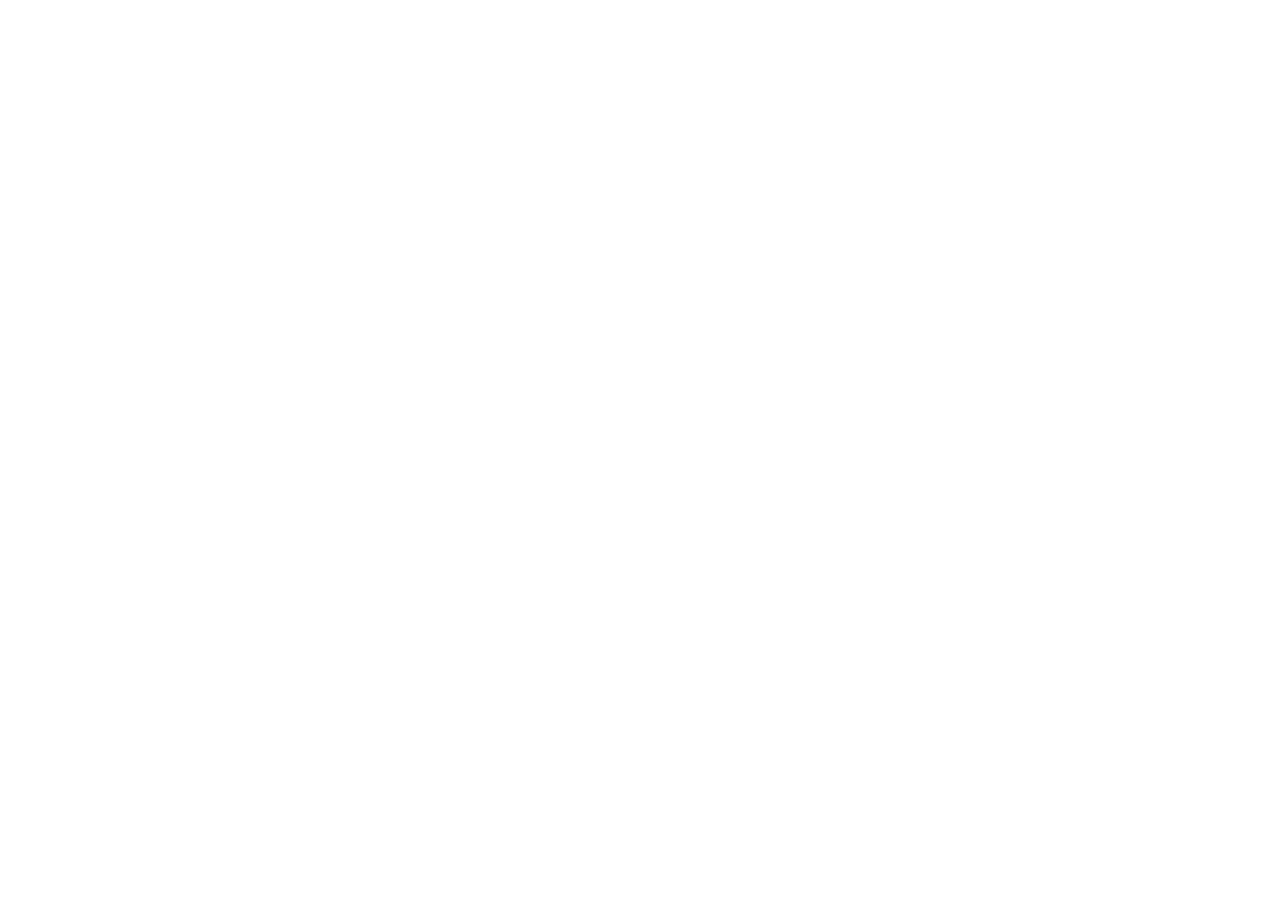
==== ervaring.html @ 281cae29 "Initial commit" ====
<!DOCTYPE html>
<html lang="en">
<head>
    <meta charset="UTF-8">
    <meta name="viewport" content="width=device-width, initial-scale=1.0">
    <title>Mijn Ervaring</title>
    <link rel="stylesheet" href="style.css">
</head>
<body>
    <header>

    </header>
    <!--Einde Header / Begin Main-->
    <main>

    </main>
    <!--Einde Main / Begin Footer-->
    <footer>

    </footer>
    
</body>
</html>
---- style.css ----
* {
    margin: 0;
    padding: 0;
    box-sizing: border-box;
}

body {
    font-family: sans-serif;
}

h1 {
    text-align: center;
    margin: 20px 0px 0px;
}
header p {
    text-align: center;
    margin-bottom: 30px;
}
header {
    background-color: rgb(255, 255, 255);
}

main {
    background-image: linear-gradient(#e5b8dc,#b7a8f6);
    background-repeat: no-repeat;
}

.topbar {
    display: flex;
    justify-content: center;
    background-color: darkslategray;
}
.topbarlogo {
    height: 50px;
    padding: 5px;
    width: auto;
}

.headerbar {
    display: flex;
    justify-content: center;
    padding: 20px;
}
.mainlogo {
    height: 200px;
    width: auto;
}

.shopfront {
    height: 280px;
    width: auto;
    margin-bottom: 20px;
    border-radius: 20px;
}
.shopfrontdiv {
    display: flex;
    justify-content: center;
}

.pijlomlaag {
    height: 50px;
    width: auto;
    margin: 20px 0px 40px;
}

.lijndiv {
    max-width: 100%;
}

.beschrijving {
    text-align: center;
    margin: 0px 1em;
}

.beschrijving h2 {
    margin: 10px;
}
.italic {
    font-style: italic;
}
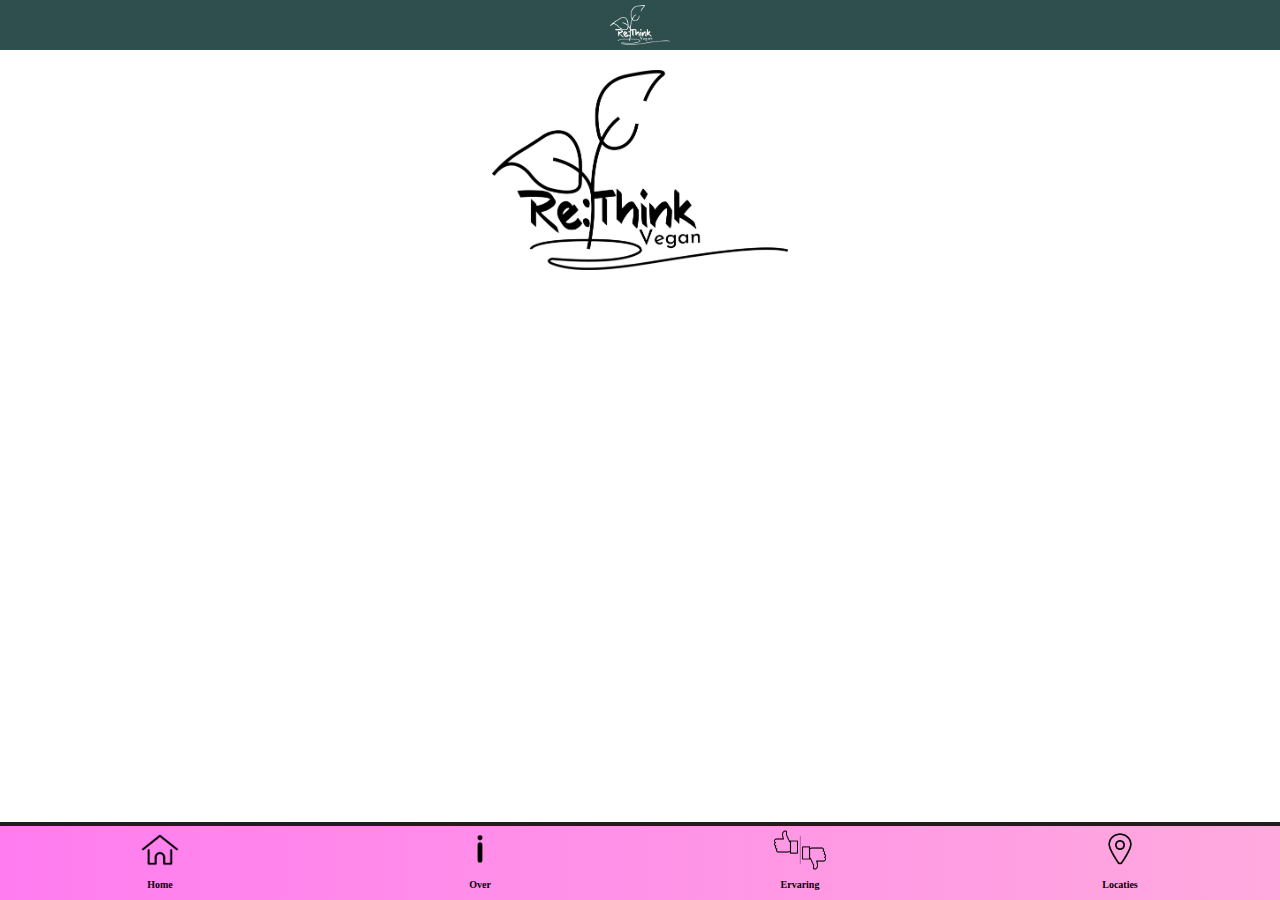
==== commit 8829dc5d: "update" ====
--- a/ervaring.html
+++ b/ervaring.html
@@ -8,7 +8,13 @@
 </head>
 <body>
     <header>
-
+        <!--Afbeeldingen-->
+        <figure class="topbar">
+            <img src="images/logowit.png" class=topbarlogo alt="logo bovenste balk">
+        </figure>
+        <figure class="headerbar">
+            <img src="images/rethinklogo.png" class="mainlogo" alt="logo rethink vegan">
+        </figure>
     </header>
     <!--Einde Header / Begin Main-->
     <main>
@@ -16,8 +22,28 @@
     </main>
     <!--Einde Main / Begin Footer-->
     <footer>
+                <!--Navigatie-->
+                <nav>
+                    <ul>
+                        <li>
+                            <a href="index.html"><img src="images/home.png" class="navicons" alt="home"></a>
+                            <p>Home</p>
+                        </li>
+                        <li>
+                            <a href="over.html"><img src="images/iconi.png" class="navicons" alt="over"></a>
+                            <p>Over</p>
+                        </li>
+                        <li>
+                            <a href="ervaring.html"><img src="images/meningicon.png" class="navicons" alt="ervaring"></a>
+                            <p>Ervaring</p>
+                        </li>
+                        <li>
+                            <a href="locaties.html"><img src="images/pinpoint.png" class="navicons" alt="locaties"></a>
+                            <p>Locaties</p>
+                        </li>
+                    </ul>
+                </nav>
+    </footer>
 
-    </footer>
-    
 </body>
 </html>--- a/style.css
+++ b/style.css
@@ -4,9 +4,45 @@
     box-sizing: border-box;
 }
 
+.italic {
+    font-style: italic;
+}
+
 body {
     font-family: sans-serif;
 }
+
+/*Navigatie*/
+nav {
+    position: fixed;
+    bottom: 0;
+    left: 0;
+    width: 100%;
+}
+ul {
+    list-style-type: none;
+    display: flex;
+    justify-content: space-evenly;
+    background-image: linear-gradient(to right, rgb(255, 124, 240),rgb(255, 169, 222));
+    border-top: solid rgb(30, 30, 30) 4px;
+}
+nav li {
+    width: 100%;
+    text-align: center;
+    padding-top: 4px;
+}
+nav li img {
+    height: 40px;
+    width: auto;
+}
+nav li p {
+    color: rgb(0, 0, 0);
+    font-size: 10px;
+    margin: 5px 0px 10px;
+    font-family: 'Lucida Sans';
+    font-weight: bold;
+}
+/*Einde Navigatie*/
 
 h1 {
     text-align: center;
@@ -47,7 +83,7 @@
 }
 
 .shopfront {
-    height: 280px;
+    height: 260px;
     width: auto;
     margin-bottom: 20px;
     border-radius: 20px;
@@ -55,12 +91,18 @@
 .shopfrontdiv {
     display: flex;
     justify-content: center;
+    border-bottom: solid #b7a8f6 5px;
+    margin: 0px 20px;
 }
 
 .pijlomlaag {
     height: 50px;
     width: auto;
     margin: 20px 0px 40px;
+}
+.pijlomlaagdiv {
+    display: flex;
+    justify-content: center;
 }
 
 .lijndiv {
@@ -75,6 +117,23 @@
 .beschrijving h2 {
     margin: 10px;
 }
-.italic {
-    font-style: italic;
+
+.socialmedia {
+    display: flex;
+    justify-content: space-evenly;
+    margin: 20px 0px 7px;
+}
+.mediaicon {
+    height: 30px;
+    width: auto;
+}
+.medialinks {
+    display: flex;
+    justify-content: space-evenly;
+}
+.medialinks p {
+    font-size: 10px;
+    color: white;
+    font-family: 'Lucida Sans';
+    margin-bottom: 100px;
 }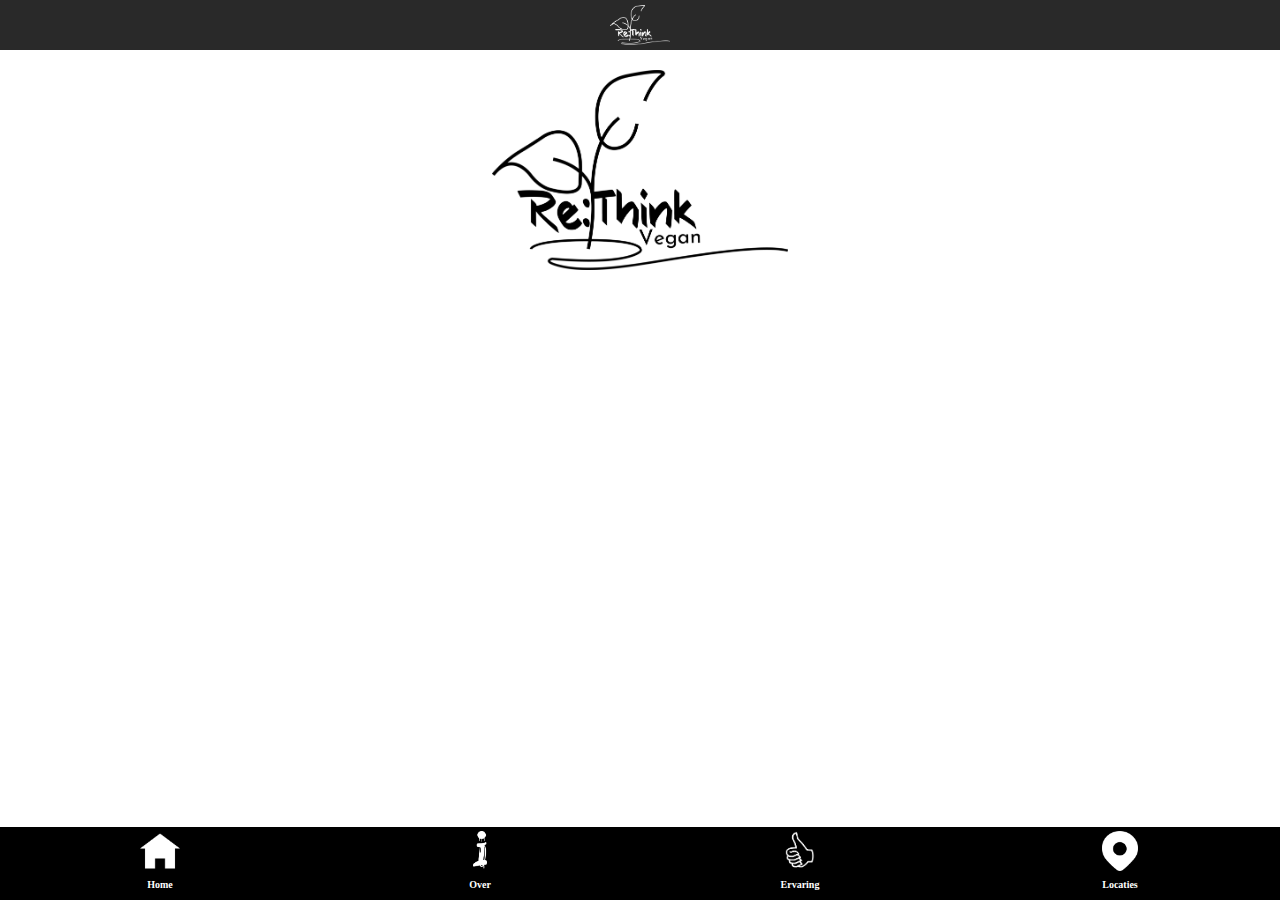
==== commit 3cd0ce36: "f" ====
--- a/ervaring.html
+++ b/ervaring.html
@@ -26,19 +26,19 @@
                 <nav>
                     <ul>
                         <li>
-                            <a href="index.html"><img src="images/home.png" class="navicons" alt="home"></a>
+                            <a href="index.html"><img src="images/homewhite.png" class="navicons" alt="home"></a>
                             <p>Home</p>
                         </li>
                         <li>
-                            <a href="over.html"><img src="images/iconi.png" class="navicons" alt="over"></a>
+                            <a href="over.html"><img src="images/igraffiti.png" class="navicons" alt="over"></a>
                             <p>Over</p>
                         </li>
                         <li>
-                            <a href="ervaring.html"><img src="images/meningicon.png" class="navicons" alt="ervaring"></a>
+                            <a href="ervaring.html"><img src="images/thumbsupwhite.png" class="navicons" alt="ervaring"></a>
                             <p>Ervaring</p>
                         </li>
                         <li>
-                            <a href="locaties.html"><img src="images/pinpoint.png" class="navicons" alt="locaties"></a>
+                            <a href="locaties.html"><img src="images/location.png" class="navicons" alt="locaties"></a>
                             <p>Locaties</p>
                         </li>
                     </ul>
--- a/style.css
+++ b/style.css
@@ -9,7 +9,7 @@
 }
 
 body {
-    font-family: sans-serif;
+    font-family: monospace;
 }
 
 /*Navigatie*/
@@ -23,8 +23,8 @@
     list-style-type: none;
     display: flex;
     justify-content: space-evenly;
-    background-image: linear-gradient(to right, rgb(255, 124, 240),rgb(255, 169, 222));
-    border-top: solid rgb(30, 30, 30) 4px;
+    background-color: rgb(0, 0, 0);
+    /*border-top: solid rgb(94, 94, 94) 4px;*/
 }
 nav li {
     width: 100%;
@@ -36,7 +36,7 @@
     width: auto;
 }
 nav li p {
-    color: rgb(0, 0, 0);
+    color: rgb(255, 255, 255);
     font-size: 10px;
     margin: 5px 0px 10px;
     font-family: 'Lucida Sans';
@@ -64,7 +64,7 @@
 .topbar {
     display: flex;
     justify-content: center;
-    background-color: darkslategray;
+    background-color: rgb(41, 41, 41);
 }
 .topbarlogo {
     height: 50px;
@@ -136,4 +136,44 @@
     color: white;
     font-family: 'Lucida Sans';
     margin-bottom: 100px;
+}
+
+/*Pagina 2*/
+.h2over {
+    text-align: center;
+    margin-top: 20px;
+    color: white;
+    text-shadow: black 1px 1px 1px;
+}
+.duurzaamdiv {
+    display: flex;
+    justify-content: center;
+}
+.duurzaam {
+    height: 150px;
+    margin: 20px 20px;
+    width: auto;
+    border-radius: 10px;
+}
+.p2over p {
+    text-align: center;
+    margin: 0px 50px;
+    color: white;
+}
+
+.h3verpakking {
+    text-align: center;
+    margin-top: 20px;
+    font-size: 20px;
+    color: white;
+    text-shadow: black 1px 1px 1px;
+}
+
+.verpakking p {
+    text-align: center;
+    margin: 20px 50px;
+    color: white;
+}
+.verpakking {
+    padding-bottom: 5em;
 }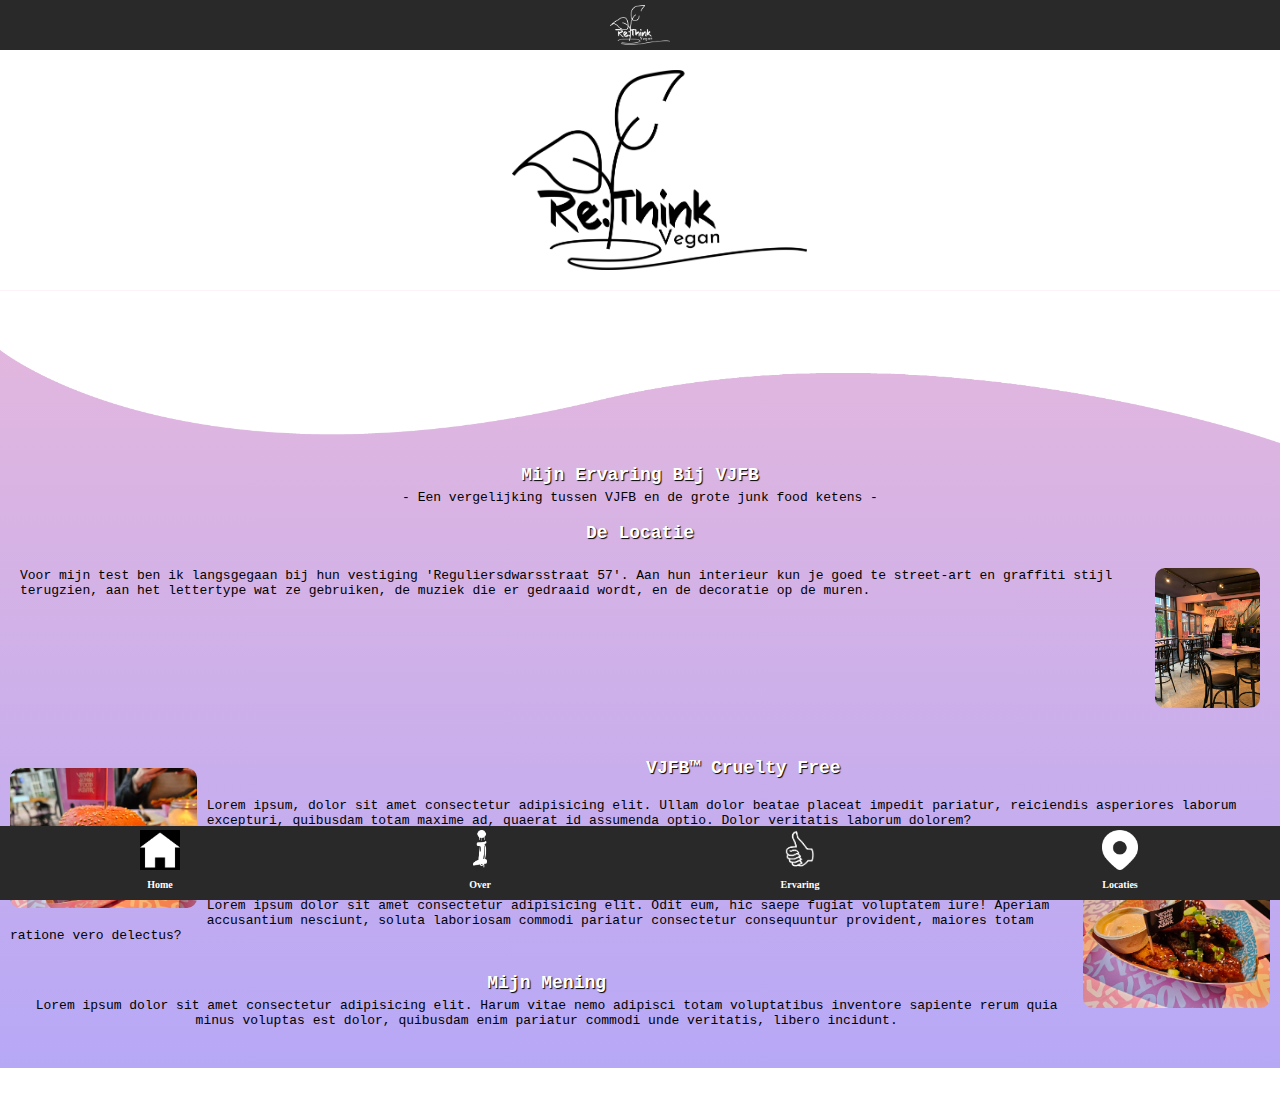
==== commit d77dac88: "ja" ====
--- a/ervaring.html
+++ b/ervaring.html
@@ -18,7 +18,35 @@
     </header>
     <!--Einde Header / Begin Main-->
     <main>
-
+        <figure>
+            <img src="images/lijndivgoed.png" class="lijndiv" alt="divider lijn">
+        </figure>
+        <article class="p2over">
+            <h2 class="h2ervaring">Mijn Ervaring Bij VJFB</h2>
+            <p>- Een vergelijking tussen VJFB en de grote junk food ketens -</p>
+        </article>
+        <h3 class="h2ervaring">De Locatie</h3>
+        <article class="locatie">
+            <p>Voor mijn test ben ik langsgegaan bij hun vestiging 'Reguliersdwarsstraat 57'.
+                Aan hun interieur kun je goed te street-art en graffiti stijl terugzien, aan het lettertype wat ze gebruiken,
+                de muziek die er gedraaid wordt, en de decoratie op de muren.
+            </p>
+            <img src="images/binnen.png" alt="foto van interieur">
+        </article>
+        <article class="burger">
+            <img src="images/burger.png" alt="vjfb cruelty free burger">
+            <h3 class="h2ervaring">VJFB™ Cruelty Free</h3>
+            <p>Lorem ipsum, dolor sit amet consectetur adipisicing elit. Ullam dolor beatae placeat impedit pariatur, reiciendis asperiores laborum excepturi, quibusdam totam maxime ad, quaerat id assumenda optio. Dolor veritatis laborum dolorem?</p>
+        </article>
+        <article class="kip">
+            <img src="images/kip.png" alt="fly wingz">
+            <h3 class="h2ervaring">Fly Wingz</h3>
+            <p>Lorem ipsum dolor sit amet consectetur adipisicing elit. Odit eum, hic saepe fugiat voluptatem iure! Aperiam accusantium nesciunt, soluta laboriosam commodi pariatur consectetur consequuntur provident, maiores totam ratione vero delectus?</p>
+        </article>
+        <article class="mening">
+            <h3 class="h2ervaring">Mijn Mening</h3>
+            <p>Lorem ipsum dolor sit amet consectetur adipisicing elit. Harum vitae nemo adipisci totam voluptatibus inventore sapiente rerum quia minus voluptas est dolor, quibusdam enim pariatur commodi unde veritatis, libero incidunt.</p>
+        </article>
     </main>
     <!--Einde Main / Begin Footer-->
     <footer>
--- a/style.css
+++ b/style.css
@@ -13,17 +13,18 @@
 }
 
 /*Navigatie*/
+
 nav {
     position: fixed;
     bottom: 0;
     left: 0;
     width: 100%;
 }
-ul {
+nav ul {
     list-style-type: none;
     display: flex;
     justify-content: space-evenly;
-    background-color: rgb(0, 0, 0);
+    background-color: rgb(41, 41, 41);
     /*border-top: solid rgb(94, 94, 94) 4px;*/
 }
 nav li {
@@ -42,6 +43,7 @@
     font-family: 'Lucida Sans';
     font-weight: bold;
 }
+
 /*Einde Navigatie*/
 
 h1 {
@@ -60,7 +62,10 @@
     background-image: linear-gradient(#e5b8dc,#b7a8f6);
     background-repeat: no-repeat;
 }
-
+.pagina4 {
+    background-image: linear-gradient(#e5b8dc,#edc9af);
+    background-repeat: no-repeat;
+}
 .topbar {
     display: flex;
     justify-content: center;
@@ -80,6 +85,7 @@
 .mainlogo {
     height: 200px;
     width: auto;
+    padding-left: 3em;
 }
 
 .shopfront {
@@ -139,6 +145,7 @@
 }
 
 /*Pagina 2*/
+
 .h2over {
     text-align: center;
     margin-top: 20px;
@@ -158,7 +165,7 @@
 .p2over p {
     text-align: center;
     margin: 0px 50px;
-    color: white;
+    /*color: white;*/
 }
 
 .h3verpakking {
@@ -172,8 +179,82 @@
 .verpakking p {
     text-align: center;
     margin: 20px 50px;
-    color: white;
+    /*color: white;*/
 }
 .verpakking {
+    padding-bottom: 3em;
+}
+
+/*Pagina 3*/
+
+.h2ervaring {
+    text-align: center;
+    margin: 18px 0px 5px;
+    font-size: 18px;
+    color: white;
+    text-shadow: black 1px 1px 1px;
+}
+
+.locatie {
+    display: flex;
+    padding: 20px;
+}
+.locatie img {
+    height: 140px;
+    width: auto;
+    border-radius: 10px;
+}
+.locatie p {
+    margin-right: 10px;
+}
+.burger, .kip {
+    margin: 30px 0px;
+}
+.burger p, .kip p {
+    margin: 20px 10px;
+}
+.burger img {
+    height: 140px;
+    width: auto;
+    border-radius: 10px;
+    float: left;
+    margin: 10px 10px;
+}
+
+.kip img {
+    height: 140px;
+    width: auto;
+    float: right;
+    border-radius: 10px;
+    margin: 10px 10px;
+}
+.mening {
+    text-align: center;
+    margin: 10px 20px 40px;
+    padding-bottom: 40px;
+}
+
+/*Pagina 4*/
+.adam {
+    display: flex;
+    justify-content: center;
+}
+.adam img{
+    height: 200px;
+    width: auto;
+    margin: 20px 20px;
+    border-radius: 20px;
+}
+.amsterdam {
+    text-align: center;
+    margin: 10px 10px;
+}
+
+.amsterdam ul {
+    list-style-type: none;
+}
+.overig {
+    text-align: center;
+    margin: 10px 10px 5em;
     padding-bottom: 5em;
-}+}
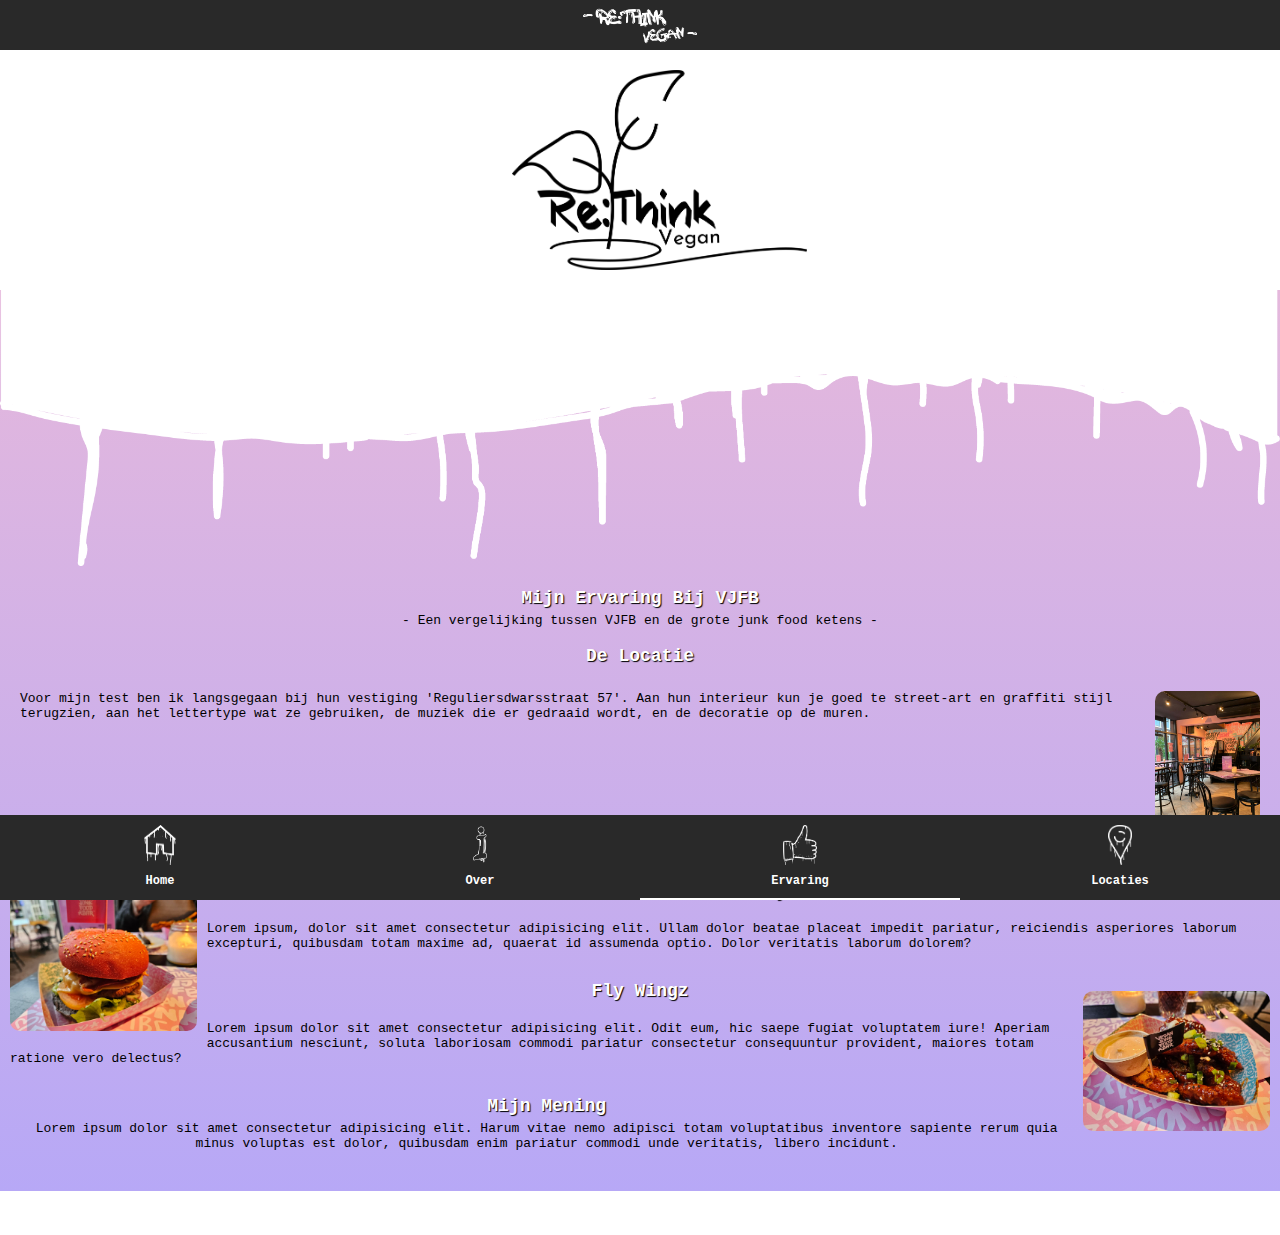
==== commit a19762d5: "ya" ====
--- a/ervaring.html
+++ b/ervaring.html
@@ -10,7 +10,7 @@
     <header>
         <!--Afbeeldingen-->
         <figure class="topbar">
-            <img src="images/logowit.png" class=topbarlogo alt="logo bovenste balk">
+            <img src="images/rethinktext.png" class=topbarlogo alt="logo bovenste balk">
         </figure>
         <figure class="headerbar">
             <img src="images/rethinklogo.png" class="mainlogo" alt="logo rethink vegan">
@@ -19,7 +19,7 @@
     <!--Einde Header / Begin Main-->
     <main>
         <figure>
-            <img src="images/lijndivgoed.png" class="lijndiv" alt="divider lijn">
+            <img src="images/werktdeze.png" class="lijndiv" alt="divider lijn">
         </figure>
         <article class="p2over">
             <h2 class="h2ervaring">Mijn Ervaring Bij VJFB</h2>
@@ -54,19 +54,19 @@
                 <nav>
                     <ul>
                         <li>
-                            <a href="index.html"><img src="images/homewhite.png" class="navicons" alt="home"></a>
+                            <a href="index.html"><img src="images/homeicon.png" class="navicons" alt="home"></a>
                             <p>Home</p>
                         </li>
                         <li>
-                            <a href="over.html"><img src="images/igraffiti.png" class="navicons" alt="over"></a>
+                            <a href="over.html"><img src="images/test.png" class="navicons" alt="over"></a>
                             <p>Over</p>
                         </li>
-                        <li>
-                            <a href="ervaring.html"><img src="images/thumbsupwhite.png" class="navicons" alt="ervaring"></a>
+                        <li class="current">
+                            <a href="ervaring.html"><img src="images/thumbsupgoed.png" class="navicons" alt="ervaring"></a>
                             <p>Ervaring</p>
                         </li>
                         <li>
-                            <a href="locaties.html"><img src="images/location.png" class="navicons" alt="locaties"></a>
+                            <a href="locaties.html"><img src="images/locatiewit2.png" class="navicons" alt="locaties"></a>
                             <p>Locaties</p>
                         </li>
                     </ul>
--- a/style.css
+++ b/style.css
@@ -30,7 +30,7 @@
 nav li {
     width: 100%;
     text-align: center;
-    padding-top: 4px;
+    padding: 10px 10px 0px;
 }
 nav li img {
     height: 40px;
@@ -38,12 +38,15 @@
 }
 nav li p {
     color: rgb(255, 255, 255);
-    font-size: 10px;
+    font-size: 12px;
     margin: 5px 0px 10px;
-    font-family: 'Lucida Sans';
+    font-family: monospace;
     font-weight: bold;
 }
 
+.current {
+    border-bottom: solid white 2px;
+}
 /*Einde Navigatie*/
 
 h1 {
@@ -87,7 +90,12 @@
     width: auto;
     padding-left: 3em;
 }
-
+.overlogo {
+    height: 120px;
+    width: auto;
+    margin: 20px 0px -10px;
+    padding: 5px 10px 0px;
+}
 .shopfront {
     height: 260px;
     width: auto;
@@ -148,7 +156,7 @@
 
 .h2over {
     text-align: center;
-    margin-top: 20px;
+    margin: 20px 0px 20px;
     color: white;
     text-shadow: black 1px 1px 1px;
 }
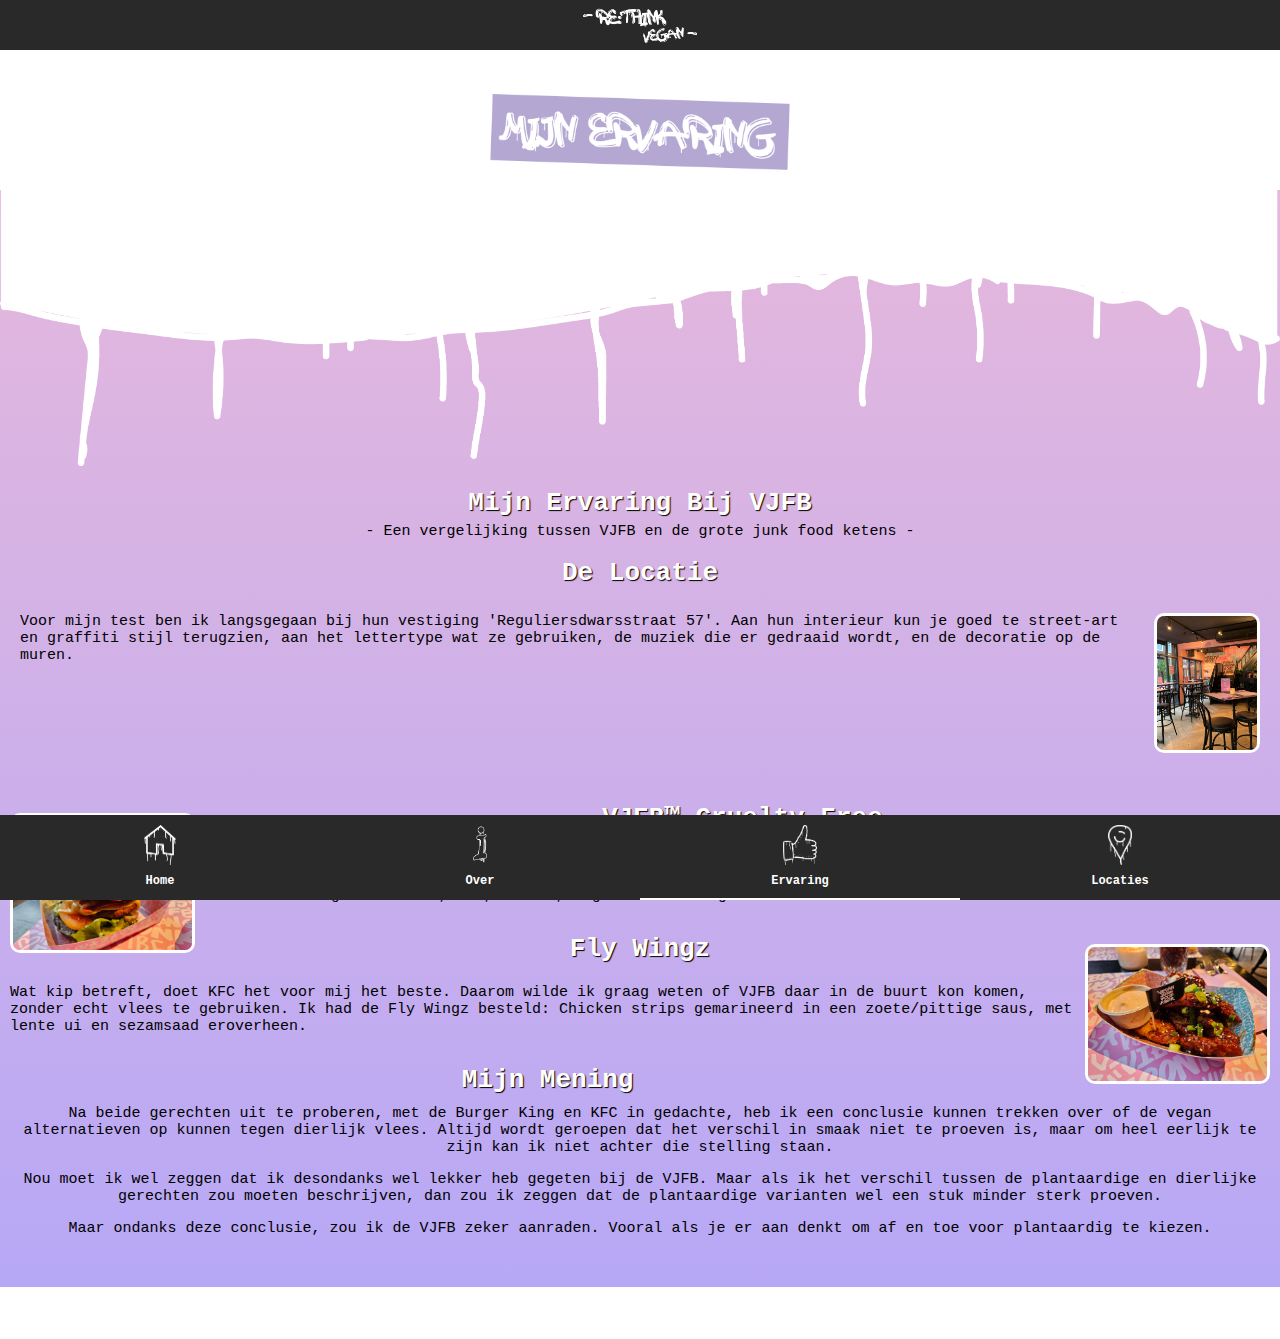
==== commit dbeb76f1: "ja" ====
--- a/ervaring.html
+++ b/ervaring.html
@@ -13,11 +13,11 @@
             <img src="images/rethinktext.png" class=topbarlogo alt="logo bovenste balk">
         </figure>
         <figure class="headerbar">
-            <img src="images/rethinklogo.png" class="mainlogo" alt="logo rethink vegan">
+            <img src="images/tsst.png" class="ervaringlogo" alt="logo rethink vegan">
         </figure>
     </header>
     <!--Einde Header / Begin Main-->
-    <main>
+    <main class="ervaringmain">
         <figure>
             <img src="images/werktdeze.png" class="lijndiv" alt="divider lijn">
         </figure>
@@ -36,16 +36,26 @@
         <article class="burger">
             <img src="images/burger.png" alt="vjfb cruelty free burger">
             <h3 class="h2ervaring">VJFB™ Cruelty Free</h3>
-            <p>Lorem ipsum, dolor sit amet consectetur adipisicing elit. Ullam dolor beatae placeat impedit pariatur, reiciendis asperiores laborum excepturi, quibusdam totam maxime ad, quaerat id assumenda optio. Dolor veritatis laborum dolorem?</p>
+            <p>Ik ga zelf graag langs de Burger King voor een hamburger, dus ik wilde graag uittesten of de vegan optie echt zo lekker smaakt als wordt gezegd, en of deze op kan tegen de Burger King.
+                De VJFB™ Cruelty Free is een leuk opgemaakte, zwart/roze burger met kaas, sla, tomaat, augurk en hun eigen VJFB™ saus.
+            </p>
         </article>
         <article class="kip">
             <img src="images/kip.png" alt="fly wingz">
             <h3 class="h2ervaring">Fly Wingz</h3>
-            <p>Lorem ipsum dolor sit amet consectetur adipisicing elit. Odit eum, hic saepe fugiat voluptatem iure! Aperiam accusantium nesciunt, soluta laboriosam commodi pariatur consectetur consequuntur provident, maiores totam ratione vero delectus?</p>
+            <p>Wat kip betreft, doet KFC het voor mij het beste. Daarom wilde ik graag weten of VJFB daar in de buurt kon komen, zonder echt vlees te gebruiken.
+                Ik had de Fly Wingz besteld: Chicken strips gemarineerd in een zoete/pittige saus, met lente ui en sezamsaad eroverheen.
+            </p>
         </article>
         <article class="mening">
             <h3 class="h2ervaring">Mijn Mening</h3>
-            <p>Lorem ipsum dolor sit amet consectetur adipisicing elit. Harum vitae nemo adipisci totam voluptatibus inventore sapiente rerum quia minus voluptas est dolor, quibusdam enim pariatur commodi unde veritatis, libero incidunt.</p>
+            <p>Na beide gerechten uit te proberen, met de Burger King en KFC in gedachte, heb ik een conclusie kunnen trekken over of de vegan alternatieven op kunnen tegen dierlijk vlees.
+                Altijd wordt geroepen dat het verschil in smaak niet te proeven is, maar om heel eerlijk te zijn kan ik niet achter die stelling staan.</p>
+                <p>
+                Nou moet ik wel zeggen dat ik desondanks wel lekker heb gegeten bij de VJFB. Maar als ik het verschil tussen de plantaardige en dierlijke gerechten zou moeten beschrijven,
+                dan zou ik zeggen dat de plantaardige varianten wel een stuk minder sterk proeven.
+            </p>
+            <p>Maar ondanks deze conclusie, zou ik de VJFB zeker aanraden. Vooral als je er aan denkt om af en toe voor plantaardig te kiezen.</p>
         </article>
     </main>
     <!--Einde Main / Begin Footer-->
--- a/style.css
+++ b/style.css
@@ -93,7 +93,14 @@
 .overlogo {
     height: 120px;
     width: auto;
-    margin: 20px 0px -10px;
+    margin: 10px 0px -10px;
+    padding: 5px 10px 0px;
+}
+.ervaringlogo {
+    height: 100px;
+    width: auto;
+    scale: 80%;
+    margin: 10px 0px -10px;
     padding: 5px 10px 0px;
 }
 .shopfront {
@@ -130,6 +137,7 @@
 
 .beschrijving h2 {
     margin: 10px;
+    font-size: 20px;
 }
 
 .socialmedia {
@@ -159,6 +167,7 @@
     margin: 20px 0px 20px;
     color: white;
     text-shadow: black 1px 1px 1px;
+    font-size: 26px;
 }
 .duurzaamdiv {
     display: flex;
@@ -174,12 +183,13 @@
     text-align: center;
     margin: 0px 50px;
     /*color: white;*/
+    font-size: 15px;
 }
 
 .h3verpakking {
     text-align: center;
     margin-top: 20px;
-    font-size: 20px;
+    font-size: 24px;
     color: white;
     text-shadow: black 1px 1px 1px;
 }
@@ -187,6 +197,7 @@
 .verpakking p {
     text-align: center;
     margin: 20px 50px;
+    font-size: 15px;
     /*color: white;*/
 }
 .verpakking {
@@ -198,7 +209,7 @@
 .h2ervaring {
     text-align: center;
     margin: 18px 0px 5px;
-    font-size: 18px;
+    font-size: 26px;
     color: white;
     text-shadow: black 1px 1px 1px;
 }
@@ -211,15 +222,18 @@
     height: 140px;
     width: auto;
     border-radius: 10px;
+    border: solid white 3px;
 }
 .locatie p {
     margin-right: 10px;
+    font-size: 15px;
 }
 .burger, .kip {
     margin: 30px 0px;
 }
 .burger p, .kip p {
     margin: 20px 10px;
+    font-size: 15px;
 }
 .burger img {
     height: 140px;
@@ -227,6 +241,7 @@
     border-radius: 10px;
     float: left;
     margin: 10px 10px;
+    border: solid white 3px;
 }
 
 .kip img {
@@ -235,29 +250,40 @@
     float: right;
     border-radius: 10px;
     margin: 10px 10px;
+    border: solid white 3px;
 }
 .mening {
     text-align: center;
     margin: 10px 20px 40px;
     padding-bottom: 40px;
 }
+.mening p {
+    padding: 5px 0px 10px;
+    font-size: 15px;
+}
 
 /*Pagina 4*/
-.adam {
-    display: flex;
-    justify-content: center;
+.adam, .adam button{
+    display: flex;
+    justify-content: center;
+    margin: 15px 0px;
+    border-radius: 20px;
 }
 .adam img{
-    height: 200px;
-    width: auto;
-    margin: 20px 20px;
+    height: 180px;
+    width: auto;
     border-radius: 20px;
 }
 .amsterdam {
     text-align: center;
     margin: 10px 10px;
 }
-
+.amsterdam h3, .overig h3 {
+    font-size: 25px;
+    color: white;
+    text-shadow: black 1px 1px 1px;
+    margin-bottom: 5px;
+}
 .amsterdam ul {
     list-style-type: none;
 }
@@ -266,3 +292,9 @@
     margin: 10px 10px 5em;
     padding-bottom: 5em;
 }
+.overig h3 {
+    font-size: 20px;
+}
+.overig p, .amsterdam li {
+    font-size: 15px;
+}